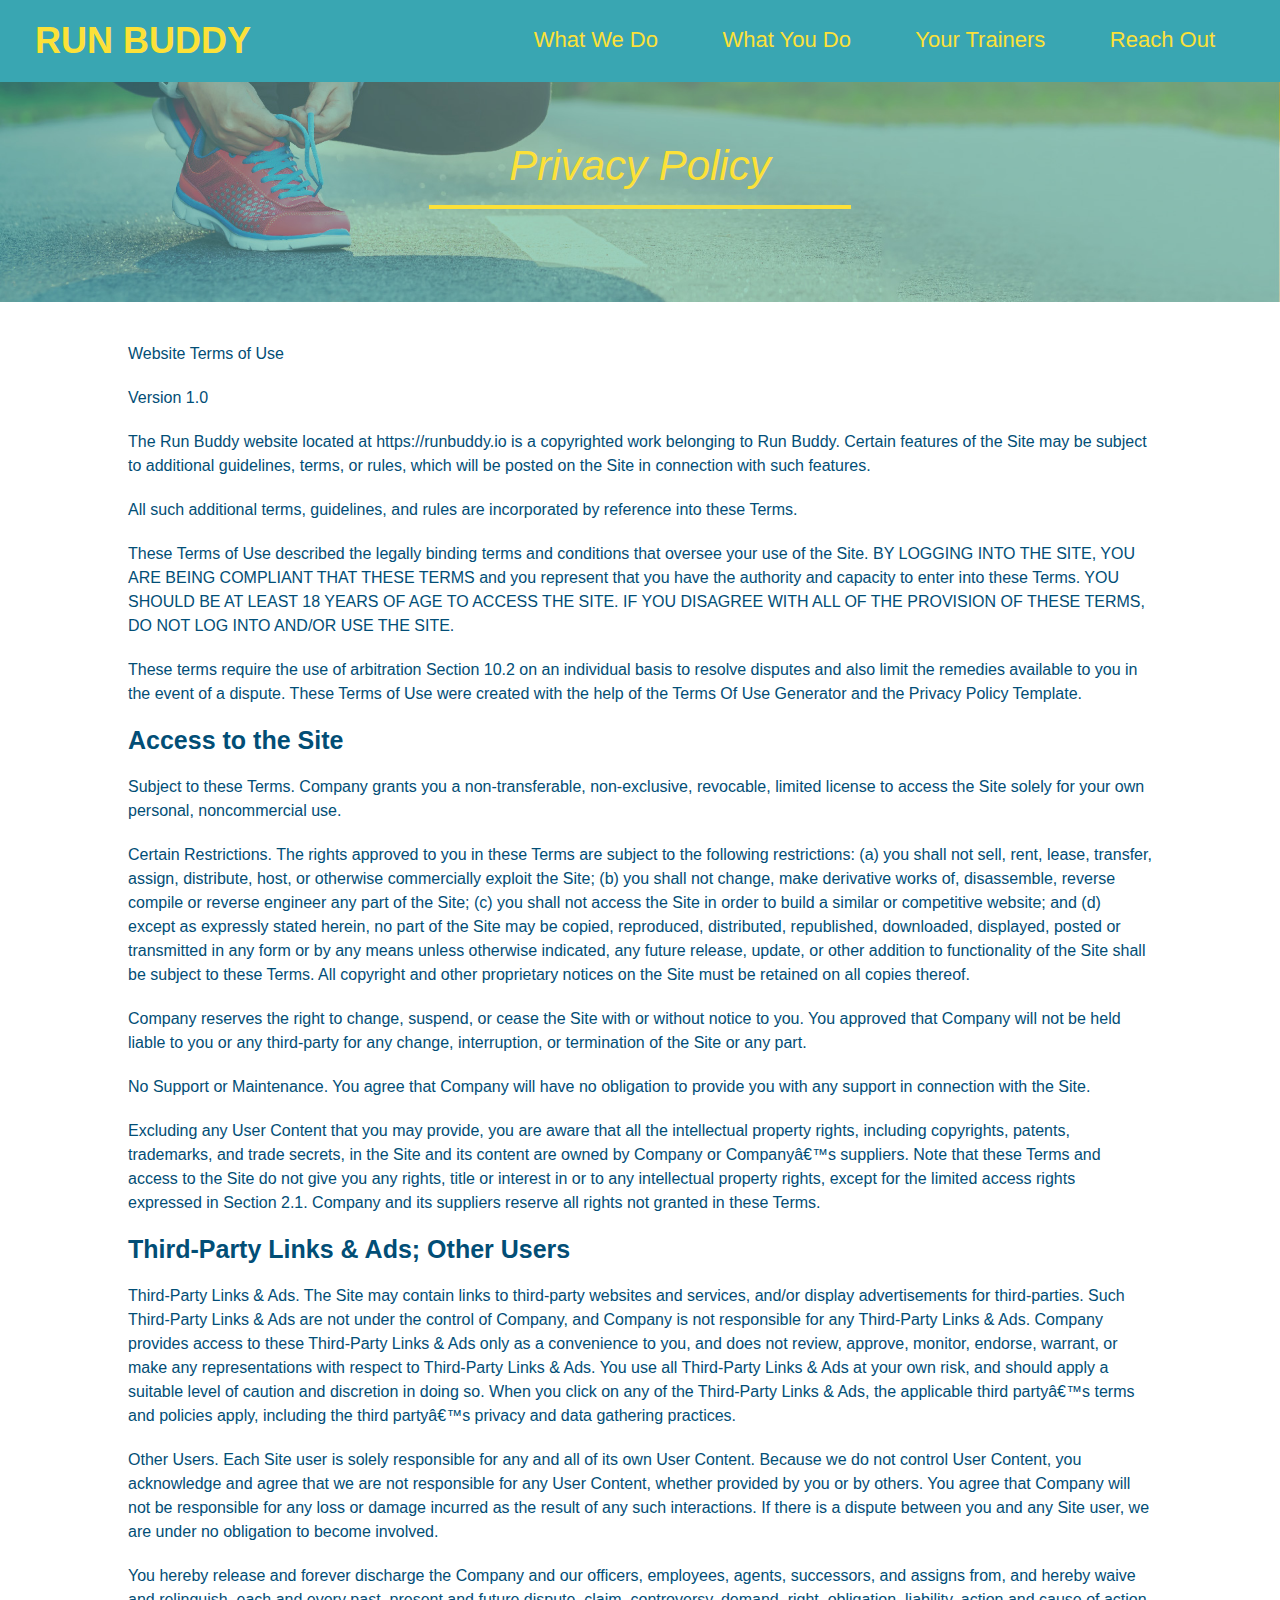
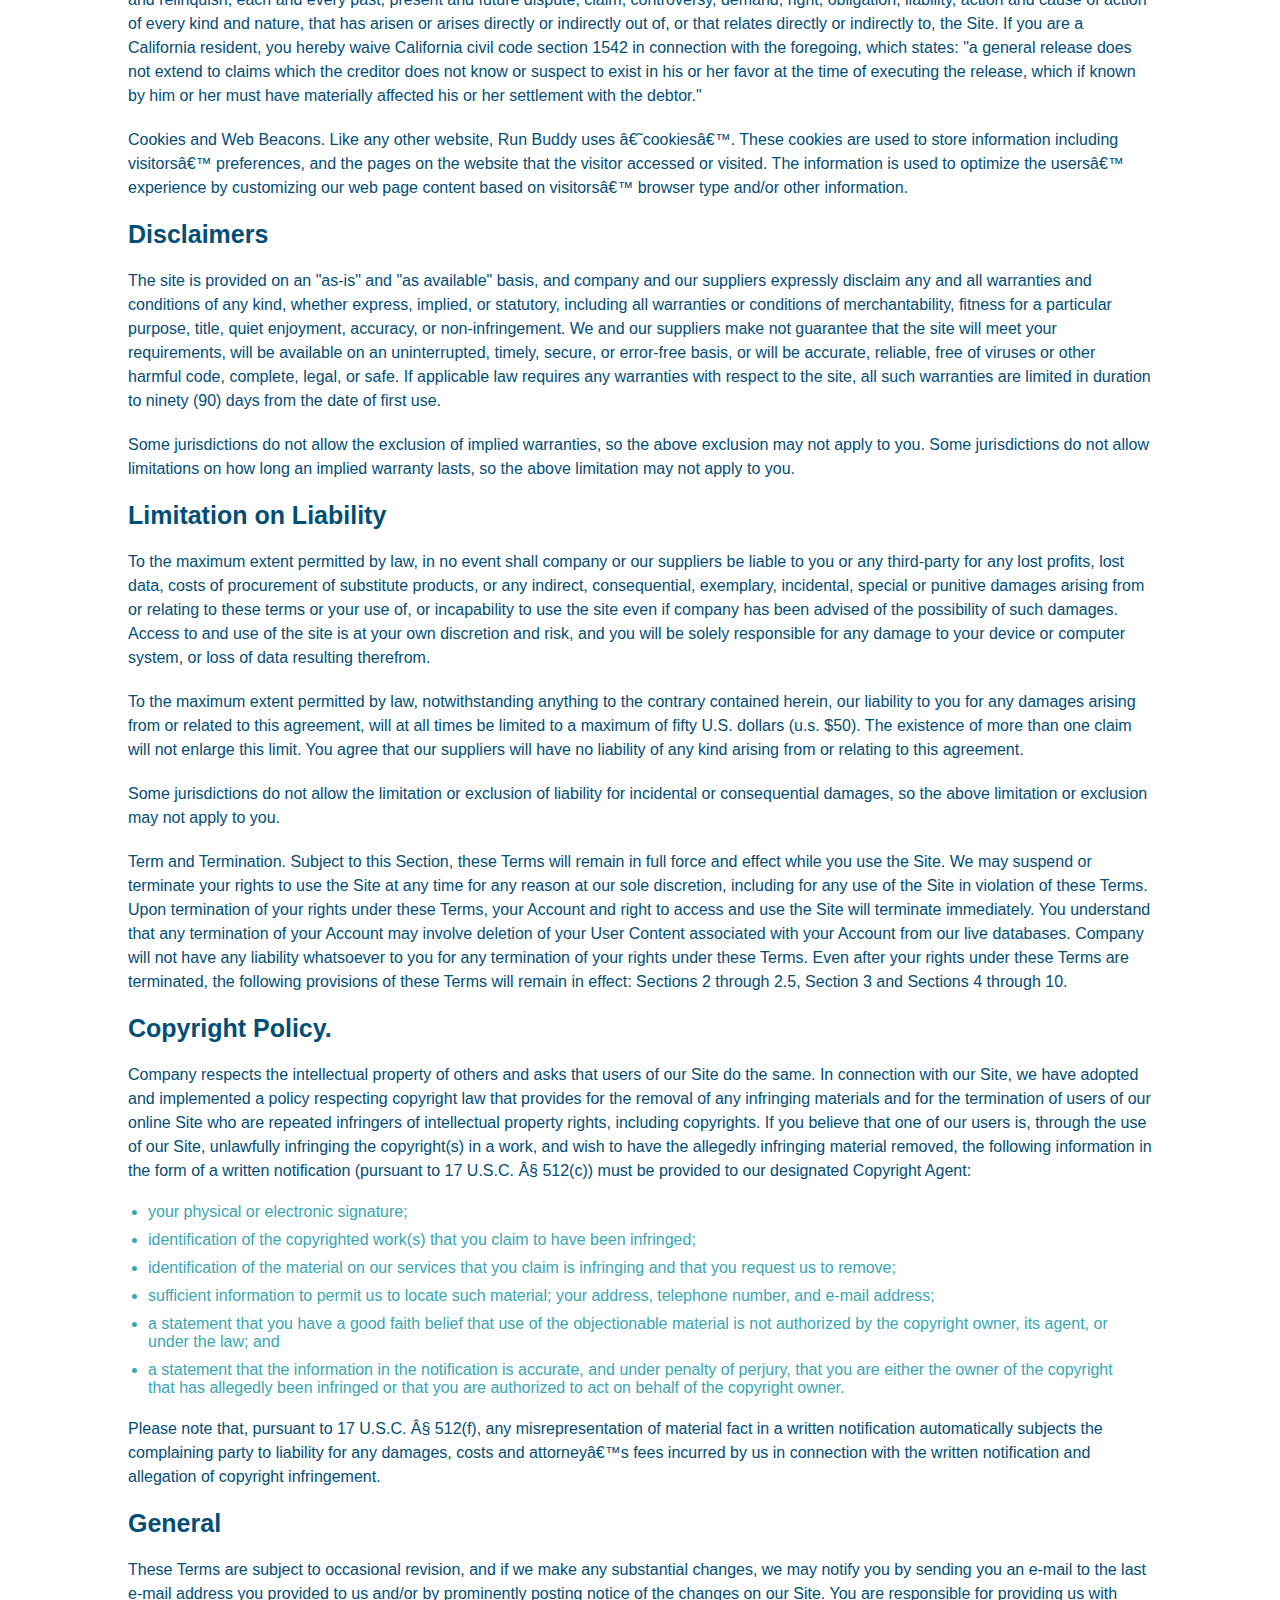
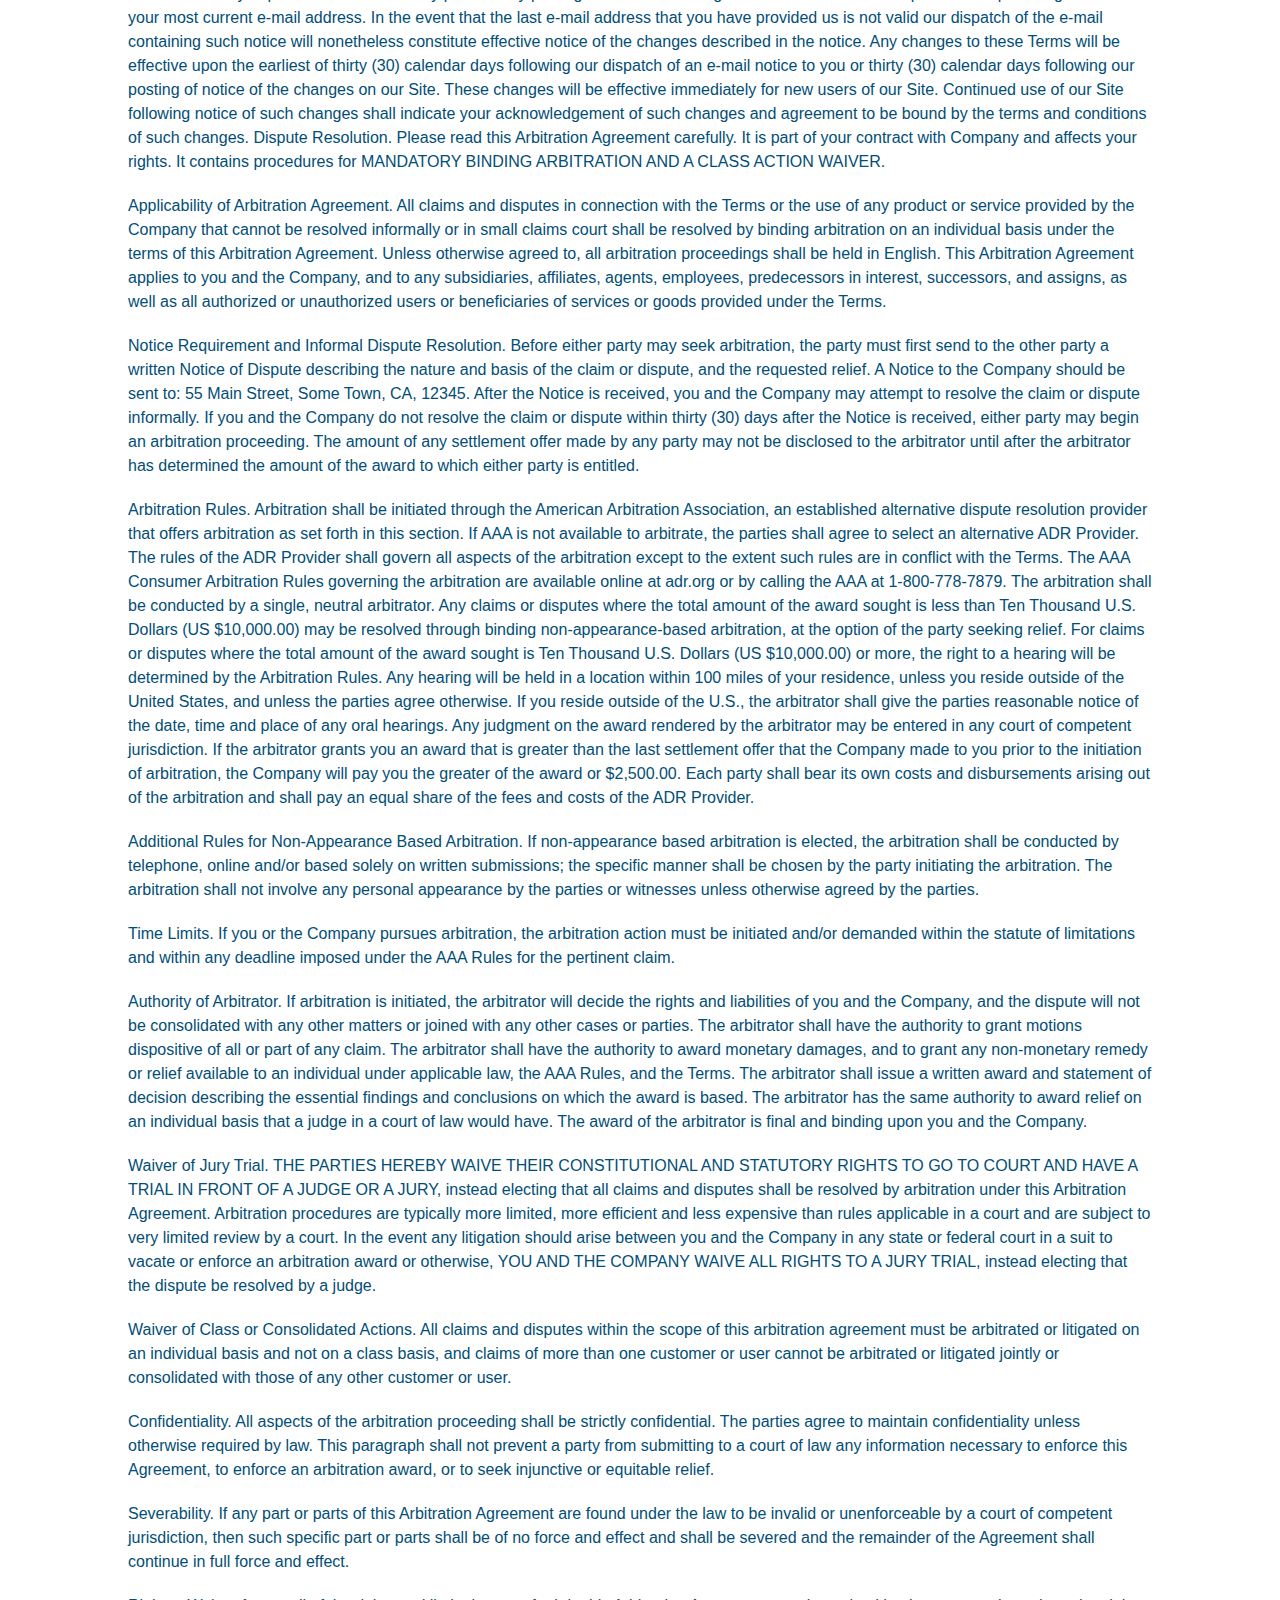
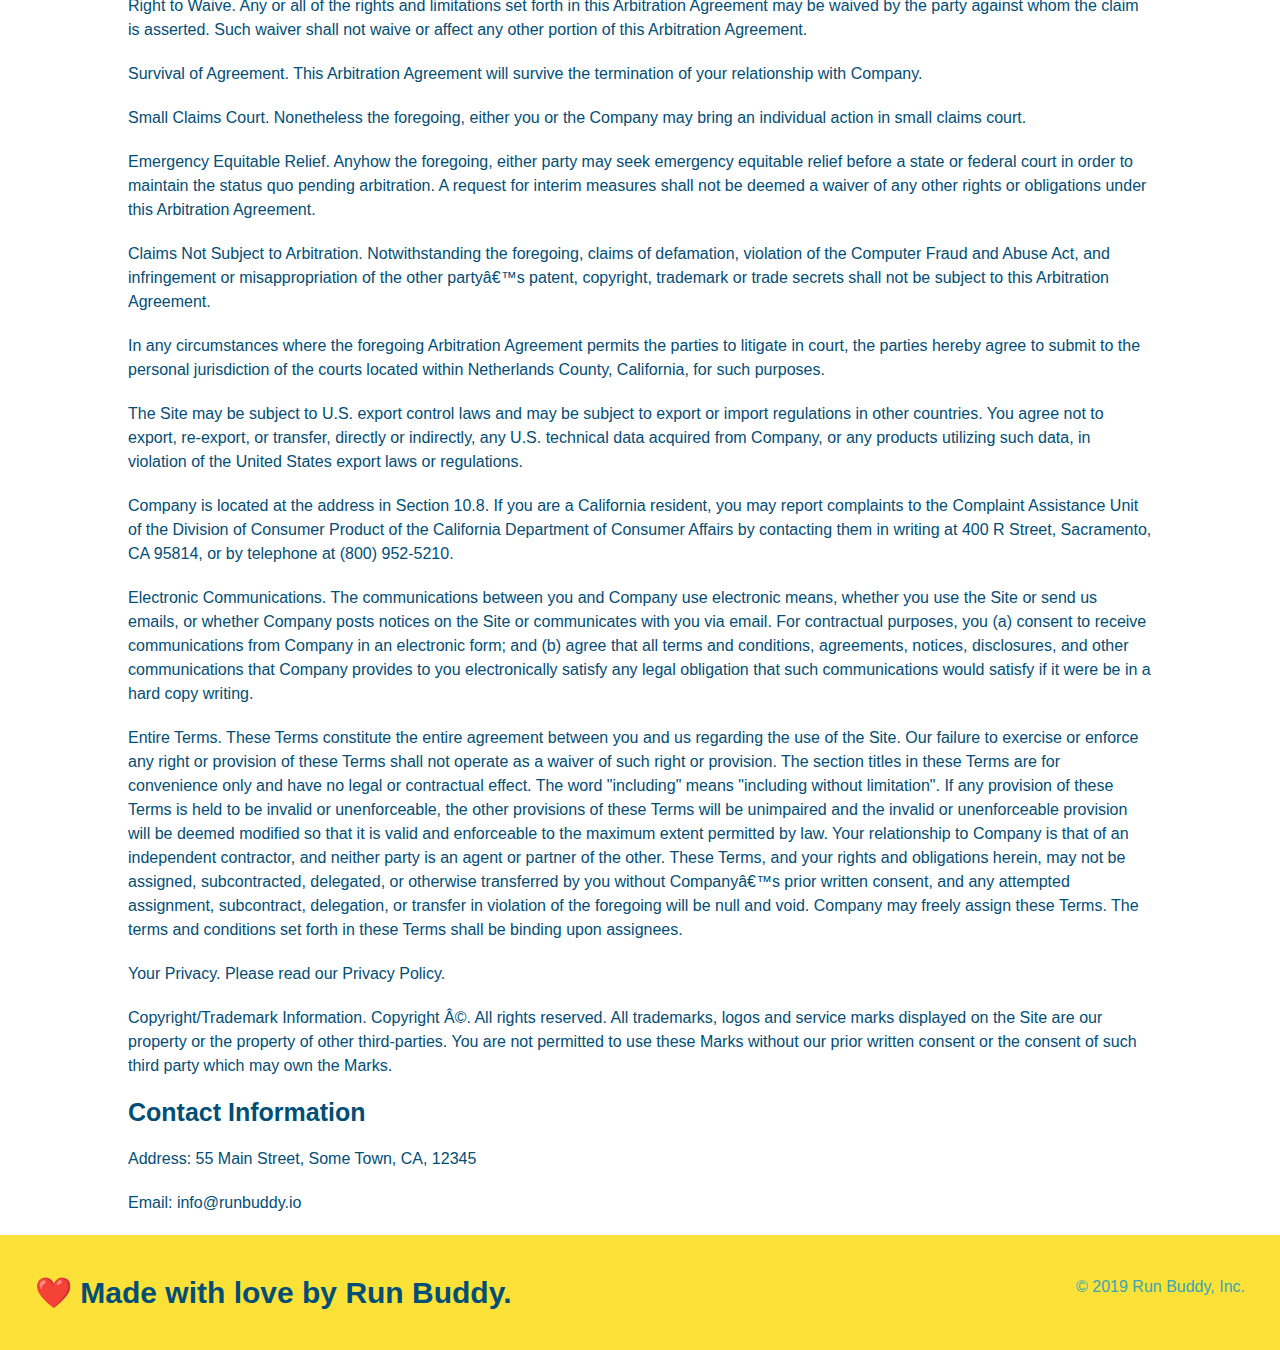
==== privacy-policy.html @ 7d59c69f "finished landing page and privacy policy page" ====
<!DOCTYPE html>
<html lang="en">
  <head>
      <meta charset="UTF-8" />
      <title>Privacy Policy - Run Buddy</title>
      <link rel="stylesheet" href="./assets/css/style.css" />
      <link rel="stylesheet" href="./assets/css/secondary-styles.css" />
  </head>
  <body>
    <header> 
        <h1>
            <a href="/">RUN BUDDY</a>
        </h1>
        <nav>
            <ul>
                <li>
                    <a href="./index.html#What-We-Do">What We Do</a>
                </li>
                <li>
                    <a href="./index.html#What-You-Do">What You Do</a>
                </li>
                <li>
                    <a href="./index.html#Your-Trainers">Your Trainers</a>
                </li>
                <li>
                    <a href="./index.html#Reach-Out">Reach Out</a>
                </li>
            </ul>
        </nav>
      </header>

      <section class="hero hero-secondary">
          <h2 class="page-title">
              Privacy Policy
          </h2>
      </section>

      <article class="secondary-content"> 
      <p>
        Website Terms of Use
      </p>

      <p>
        Version 1.0
      </p>

      <p>
        The Run Buddy website located at https://runbuddy.io is a copyrighted work belonging to Run Buddy. Certain
        features of the Site may be subject to additional guidelines, terms, or rules, which will be posted on the Site
        in connection with such features.
      </p>

      <p>
        All such additional terms, guidelines, and rules are incorporated by reference into these Terms.
      </p>

      <p>
        These Terms of Use described the legally binding terms and conditions that oversee your use of the Site. BY
        LOGGING INTO THE SITE, YOU ARE BEING COMPLIANT THAT THESE TERMS and you represent that you have the authority
        and capacity to enter into these Terms. YOU SHOULD BE AT LEAST 18 YEARS OF AGE TO ACCESS THE SITE. IF YOU
        DISAGREE WITH ALL OF THE PROVISION OF THESE TERMS, DO NOT LOG INTO AND/OR USE THE SITE.
      </p>

      <p>
        These terms require the use of arbitration Section 10.2 on an individual basis to resolve disputes and also
        limit the remedies available to you in the event of a dispute. These Terms of Use were created with the help of
        the Terms Of Use Generator and the Privacy Policy Template.
      </p>

      <h3>
        Access to the Site
      </h3>

      <p>
        Subject to these Terms. Company grants you a non-transferable, non-exclusive, revocable, limited license to
        access the Site solely for your own personal, noncommercial use.
      </p>

      <p>
        Certain Restrictions. The rights approved to you in these Terms are subject to the following restrictions: (a)
        you shall not sell, rent, lease, transfer, assign, distribute, host, or otherwise commercially exploit the Site;
        (b) you shall not change, make derivative works of, disassemble, reverse compile or reverse engineer any part of
        the Site; (c) you shall not access the Site in order to build a similar or competitive website; and (d) except
        as expressly stated herein, no part of the Site may be copied, reproduced, distributed, republished, downloaded,
        displayed, posted or transmitted in any form or by any means unless otherwise indicated, any future release,
        update, or other addition to functionality of the Site shall be subject to these Terms. All copyright and other
        proprietary notices on the Site must be retained on all copies thereof.
      </p>

      <p>
        Company reserves the right to change, suspend, or cease the Site with or without notice to you. You approved
        that Company will not be held liable to you or any third-party for any change, interruption, or termination of
        the Site or any part.
      </p>

      <p>
        No Support or Maintenance. You agree that Company will have no obligation to provide you with any support in
        connection with the Site.
      </p>

      <p>
        Excluding any User Content that you may provide, you are aware that all the intellectual property rights,
        including copyrights, patents, trademarks, and trade secrets, in the Site and its content are owned by Company
        or Companyâ€™s suppliers. Note that these Terms and access to the Site do not give you any rights, title or
        interest in or to any intellectual property rights, except for the limited access rights expressed in Section
        2.1. Company and its suppliers reserve all rights not granted in these Terms.
      </p>

      <h3>
        Third-Party Links & Ads; Other Users
      </h3>

      <p>
        Third-Party Links & Ads. The Site may contain links to third-party websites and services, and/or display
        advertisements for third-parties. Such Third-Party Links & Ads are not under the control of Company, and Company
        is not responsible for any Third-Party Links & Ads. Company provides access to these Third-Party Links & Ads
        only as a convenience to you, and does not review, approve, monitor, endorse, warrant, or make any
        representations with respect to Third-Party Links & Ads. You use all Third-Party Links & Ads at your own risk,
        and should apply a suitable level of caution and discretion in doing so. When you click on any of the
        Third-Party Links & Ads, the applicable third partyâ€™s terms and policies apply, including the third partyâ€™s
        privacy and data gathering practices.
      </p>

      <p>
        Other Users. Each Site user is solely responsible for any and all of its own User Content. Because we do not
        control User Content, you acknowledge and agree that we are not responsible for any User Content, whether
        provided by you or by others. You agree that Company will not be responsible for any loss or damage incurred as
        the result of any such interactions. If there is a dispute between you and any Site user, we are under no
        obligation to become involved.
      </p>

      <p>
        You hereby release and forever discharge the Company and our officers, employees, agents, successors, and
        assigns from, and hereby waive and relinquish, each and every past, present and future dispute, claim,
        controversy, demand, right, obligation, liability, action and cause of action of every kind and nature, that has
        arisen or arises directly or indirectly out of, or that relates directly or indirectly to, the Site. If you are
        a California resident, you hereby waive California civil code section 1542 in connection with the foregoing,
        which states: "a general release does not extend to claims which the creditor does not know or suspect to exist
        in his or her favor at the time of executing the release, which if known by him or her must have materially
        affected his or her settlement with the debtor."
      </p>

      <p>
        Cookies and Web Beacons. Like any other website, Run Buddy uses â€˜cookiesâ€™. These cookies are used to store
        information including visitorsâ€™ preferences, and the pages on the website that the visitor accessed or visited.
        The information is used to optimize the usersâ€™ experience by customizing our web page content based on visitorsâ€™
        browser type and/or other information.
      </p>

      <h3>
        Disclaimers
      </h3>

      <p>
        The site is provided on an "as-is" and "as available" basis, and company and our suppliers expressly disclaim
        any and all warranties and conditions of any kind, whether express, implied, or statutory, including all
        warranties or conditions of merchantability, fitness for a particular purpose, title, quiet enjoyment, accuracy,
        or non-infringement. We and our suppliers make not guarantee that the site will meet your requirements, will be
        available on an uninterrupted, timely, secure, or error-free basis, or will be accurate, reliable, free of
        viruses or other harmful code, complete, legal, or safe. If applicable law requires any warranties with respect
        to the site, all such warranties are limited in duration to ninety (90) days from the date of first use.
      </p>

      <p>
        Some jurisdictions do not allow the exclusion of implied warranties, so the above exclusion may not apply to
        you. Some jurisdictions do not allow limitations on how long an implied warranty lasts, so the above limitation
        may not apply to you.
      </p>

      <h3>
        Limitation on Liability
      </h3>

      <p>
        To the maximum extent permitted by law, in no event shall company or our suppliers be liable to you or any
        third-party for any lost profits, lost data, costs of procurement of substitute products, or any indirect,
        consequential, exemplary, incidental, special or punitive damages arising from or relating to these terms or
        your use of, or incapability to use the site even if company has been advised of the possibility of such
        damages. Access to and use of the site is at your own discretion and risk, and you will be solely responsible
        for any damage to your device or computer system, or loss of data resulting therefrom.
      </p>

      <p>
        To the maximum extent permitted by law, notwithstanding anything to the contrary contained herein, our liability
        to you for any damages arising from or related to this agreement, will at all times be limited to a maximum of
        fifty U.S. dollars (u.s. $50). The existence of more than one claim will not enlarge this limit. You agree that
        our suppliers will have no liability of any kind arising from or relating to this agreement.
      </p>

      <p>
        Some jurisdictions do not allow the limitation or exclusion of liability for incidental or consequential
        damages, so the above limitation or exclusion may not apply to you.
      </p>

      <p>
        Term and Termination. Subject to this Section, these Terms will remain in full force and effect while you use
        the Site. We may suspend or terminate your rights to use the Site at any time for any reason at our sole
        discretion, including for any use of the Site in violation of these Terms. Upon termination of your rights under
        these Terms, your Account and right to access and use the Site will terminate immediately. You understand that
        any termination of your Account may involve deletion of your User Content associated with your Account from our
        live databases. Company will not have any liability whatsoever to you for any termination of your rights under
        these Terms. Even after your rights under these Terms are terminated, the following provisions of these Terms
        will remain in effect: Sections 2 through 2.5, Section 3 and Sections 4 through 10.
      </p>

      <h3>
        Copyright Policy.
      </h3>

      <p>
        Company respects the intellectual property of others and asks that users of our Site do the same. In connection
        with our Site, we have adopted and implemented a policy respecting copyright law that provides for the removal
        of any infringing materials and for the termination of users of our online Site who are repeated infringers of
        intellectual property rights, including copyrights. If you believe that one of our users is, through the use of
        our Site, unlawfully infringing the copyright(s) in a work, and wish to have the allegedly infringing material
        removed, the following information in the form of a written notification (pursuant to 17 U.S.C. Â§ 512(c)) must
        be provided to our designated Copyright Agent:
      </p>

      <ul>
        <li>
          your physical or electronic signature;
        </li>
        <li>
          identification of the copyrighted work(s) that you claim to have been infringed;
        </li>
        <li>
          identification of the material on our services that you claim is infringing and that you request us to remove;
        </li>
        <li>
          sufficient information to permit us to locate such material; your address, telephone number, and e-mail
          address;
        </li>
        <li>
          a statement that you have a good faith belief that use of the objectionable material is not authorized by the
          copyright owner, its agent, or under the law; and
        </li>
        <li>
          a statement that the information in the notification is accurate, and under penalty of perjury, that you are
          either the owner of the copyright that has allegedly been infringed or that you are authorized to act on
          behalf of the copyright owner.
        </li>
      </ul>

      <p>
        Please note that, pursuant to 17 U.S.C. Â§ 512(f), any misrepresentation of material fact in a written
        notification automatically subjects the complaining party to liability for any damages, costs and attorneyâ€™s
        fees incurred by us in connection with the written notification and allegation of copyright infringement.
      </p>

      <h3>
        General
      </h3>

      <p>
        These Terms are subject to occasional revision, and if we make any substantial changes, we may notify you by
        sending you an e-mail to the last e-mail address you provided to us and/or by prominently posting notice of the
        changes on our Site. You are responsible for providing us with your most current e-mail address. In the event
        that the last e-mail address that you have provided us is not valid our dispatch of the e-mail containing such
        notice will nonetheless constitute effective notice of the changes described in the notice. Any changes to these
        Terms will be effective upon the earliest of thirty (30) calendar days following our dispatch of an e-mail
        notice to you or thirty (30) calendar days following our posting of notice of the changes on our Site. These
        changes will be effective immediately for new users of our Site. Continued use of our Site following notice of
        such changes shall indicate your acknowledgement of such changes and agreement to be bound by the terms and
        conditions of such changes. Dispute Resolution. Please read this Arbitration Agreement carefully. It is part of
        your contract with Company and affects your rights. It contains procedures for MANDATORY BINDING ARBITRATION AND
        A CLASS ACTION WAIVER.
      </p>

      <p>
        Applicability of Arbitration Agreement. All claims and disputes in connection with the Terms or the use of any
        product or service provided by the Company that cannot be resolved informally or in small claims court shall be
        resolved by binding arbitration on an individual basis under the terms of this Arbitration Agreement. Unless
        otherwise agreed to, all arbitration proceedings shall be held in English. This Arbitration Agreement applies to
        you and the Company, and to any subsidiaries, affiliates, agents, employees, predecessors in interest,
        successors, and assigns, as well as all authorized or unauthorized users or beneficiaries of services or goods
        provided under the Terms.
      </p>

      <p>
        Notice Requirement and Informal Dispute Resolution. Before either party may seek arbitration, the party must
        first send to the other party a written Notice of Dispute describing the nature and basis of the claim or
        dispute, and the requested relief. A Notice to the Company should be sent to: 55 Main Street, Some Town, CA,
        12345. After the Notice is received, you and the Company may attempt to resolve the claim or dispute informally.
        If you and the Company do not resolve the claim or dispute within thirty (30) days after the Notice is received,
        either party may begin an arbitration proceeding. The amount of any settlement offer made by any party may not
        be disclosed to the arbitrator until after the arbitrator has determined the amount of the award to which either
        party is entitled.
      </p>

      <p>
        Arbitration Rules. Arbitration shall be initiated through the American Arbitration Association, an established
        alternative dispute resolution provider that offers arbitration as set forth in this section. If AAA is not
        available to arbitrate, the parties shall agree to select an alternative ADR Provider. The rules of the ADR
        Provider shall govern all aspects of the arbitration except to the extent such rules are in conflict with the
        Terms. The AAA Consumer Arbitration Rules governing the arbitration are available online at adr.org or by
        calling the AAA at 1-800-778-7879. The arbitration shall be conducted by a single, neutral arbitrator. Any
        claims or disputes where the total amount of the award sought is less than Ten Thousand U.S. Dollars (US
        $10,000.00) may be resolved through binding non-appearance-based arbitration, at the option of the party seeking
        relief. For claims or disputes where the total amount of the award sought is Ten Thousand U.S. Dollars (US
        $10,000.00) or more, the right to a hearing will be determined by the Arbitration Rules. Any hearing will be
        held in a location within 100 miles of your residence, unless you reside outside of the United States, and
        unless the parties agree otherwise. If you reside outside of the U.S., the arbitrator shall give the parties
        reasonable notice of the date, time and place of any oral hearings. Any judgment on the award rendered by the
        arbitrator may be entered in any court of competent jurisdiction. If the arbitrator grants you an award that is
        greater than the last settlement offer that the Company made to you prior to the initiation of arbitration, the
        Company will pay you the greater of the award or $2,500.00. Each party shall bear its own costs and
        disbursements arising out of the arbitration and shall pay an equal share of the fees and costs of the ADR
        Provider.
      </p>

      <p>
        Additional Rules for Non-Appearance Based Arbitration. If non-appearance based arbitration is elected, the
        arbitration shall be conducted by telephone, online and/or based solely on written submissions; the specific
        manner shall be chosen by the party initiating the arbitration. The arbitration shall not involve any personal
        appearance by the parties or witnesses unless otherwise agreed by the parties.
      </p>

      <p>
        Time Limits. If you or the Company pursues arbitration, the arbitration action must be initiated and/or demanded
        within the statute of limitations and within any deadline imposed under the AAA Rules for the pertinent claim.
      </p>

      <p>
        Authority of Arbitrator. If arbitration is initiated, the arbitrator will decide the rights and liabilities of
        you and the Company, and the dispute will not be consolidated with any other matters or joined with any other
        cases or parties. The arbitrator shall have the authority to grant motions dispositive of all or part of any
        claim. The arbitrator shall have the authority to award monetary damages, and to grant any non-monetary remedy
        or relief available to an individual under applicable law, the AAA Rules, and the Terms. The arbitrator shall
        issue a written award and statement of decision describing the essential findings and conclusions on which the
        award is based. The arbitrator has the same authority to award relief on an individual basis that a judge in a
        court of law would have. The award of the arbitrator is final and binding upon you and the Company.
      </p>

      <p>
        Waiver of Jury Trial. THE PARTIES HEREBY WAIVE THEIR CONSTITUTIONAL AND STATUTORY RIGHTS TO GO TO COURT AND HAVE
        A TRIAL IN FRONT OF A JUDGE OR A JURY, instead electing that all claims and disputes shall be resolved by
        arbitration under this Arbitration Agreement. Arbitration procedures are typically more limited, more efficient
        and less expensive than rules applicable in a court and are subject to very limited review by a court. In the
        event any litigation should arise between you and the Company in any state or federal court in a suit to vacate
        or enforce an arbitration award or otherwise, YOU AND THE COMPANY WAIVE ALL RIGHTS TO A JURY TRIAL, instead
        electing that the dispute be resolved by a judge.
      </p>

      <p>
        Waiver of Class or Consolidated Actions. All claims and disputes within the scope of this arbitration agreement
        must be arbitrated or litigated on an individual basis and not on a class basis, and claims of more than one
        customer or user cannot be arbitrated or litigated jointly or consolidated with those of any other customer or
        user.
      </p>

      <p>
        Confidentiality. All aspects of the arbitration proceeding shall be strictly confidential. The parties agree to
        maintain confidentiality unless otherwise required by law. This paragraph shall not prevent a party from
        submitting to a court of law any information necessary to enforce this Agreement, to enforce an arbitration
        award, or to seek injunctive or equitable relief.
      </p>

      <p>
        Severability. If any part or parts of this Arbitration Agreement are found under the law to be invalid or
        unenforceable by a court of competent jurisdiction, then such specific part or parts shall be of no force and
        effect and shall be severed and the remainder of the Agreement shall continue in full force and effect.
      </p>

      <p>
        Right to Waive. Any or all of the rights and limitations set forth in this Arbitration Agreement may be waived
        by the party against whom the claim is asserted. Such waiver shall not waive or affect any other portion of this
        Arbitration Agreement.
      </p>

      <p>
        Survival of Agreement. This Arbitration Agreement will survive the termination of your relationship with
        Company.
      </p>

      <p>
        Small Claims Court. Nonetheless the foregoing, either you or the Company may bring an individual action in small
        claims court.
      </p>

      <p>
        Emergency Equitable Relief. Anyhow the foregoing, either party may seek emergency equitable relief before a
        state or federal court in order to maintain the status quo pending arbitration. A request for interim measures
        shall not be deemed a waiver of any other rights or obligations under this Arbitration Agreement.
      </p>

      <p>
        Claims Not Subject to Arbitration. Notwithstanding the foregoing, claims of defamation, violation of the
        Computer Fraud and Abuse Act, and infringement or misappropriation of the other partyâ€™s patent, copyright,
        trademark or trade secrets shall not be subject to this Arbitration Agreement.
      </p>

      <p>
        In any circumstances where the foregoing Arbitration Agreement permits the parties to litigate in court, the
        parties hereby agree to submit to the personal jurisdiction of the courts located within Netherlands County,
        California, for such purposes.
      </p>

      <p>
        The Site may be subject to U.S. export control laws and may be subject to export or import regulations in other
        countries. You agree not to export, re-export, or transfer, directly or indirectly, any U.S. technical data
        acquired from Company, or any products utilizing such data, in violation of the United States export laws or
        regulations.
      </p>

      <p>
        Company is located at the address in Section 10.8. If you are a California resident, you may report complaints
        to the Complaint Assistance Unit of the Division of Consumer Product of the California Department of Consumer
        Affairs by contacting them in writing at 400 R Street, Sacramento, CA 95814, or by telephone at (800) 952-5210.
      </p>

      <p>
        Electronic Communications. The communications between you and Company use electronic means, whether you use the
        Site or send us emails, or whether Company posts notices on the Site or communicates with you via email. For
        contractual purposes, you (a) consent to receive communications from Company in an electronic form; and (b)
        agree that all terms and conditions, agreements, notices, disclosures, and other communications that Company
        provides to you electronically satisfy any legal obligation that such communications would satisfy if it were be
        in a hard copy writing.
      </p>

      <p>
        Entire Terms. These Terms constitute the entire agreement between you and us regarding the use of the Site. Our
        failure to exercise or enforce any right or provision of these Terms shall not operate as a waiver of such right
        or provision. The section titles in these Terms are for convenience only and have no legal or contractual
        effect. The word "including" means "including without limitation". If any provision of these Terms is held to be
        invalid or unenforceable, the other provisions of these Terms will be unimpaired and the invalid or
        unenforceable provision will be deemed modified so that it is valid and enforceable to the maximum extent
        permitted by law. Your relationship to Company is that of an independent contractor, and neither party is an
        agent or partner of the other. These Terms, and your rights and obligations herein, may not be assigned,
        subcontracted, delegated, or otherwise transferred by you without Companyâ€™s prior written consent, and any
        attempted assignment, subcontract, delegation, or transfer in violation of the foregoing will be null and void.
        Company may freely assign these Terms. The terms and conditions set forth in these Terms shall be binding upon
        assignees.
      </p>

      <p>
        Your Privacy. Please read our Privacy Policy.
      </p>

      <p>
        Copyright/Trademark Information. Copyright Â©. All rights reserved. All trademarks, logos and service marks
        displayed on the Site are our property or the property of other third-parties. You are not permitted to use
        these Marks without our prior written consent or the consent of such third party which may own the Marks.
      </p>

      <h3>
        Contact Information
      </h3>

      <p>
        Address: 55 Main Street, Some Town, CA, 12345
      </p>

      <p>
        Email: info@runbuddy.io
      </p>
      </article>

      <footer>
        <h2>❤️ Made with love by Run Buddy.</h2>
        <div>
            &copy; 2019 Run Buddy, Inc.
        </div>
    </footer>
  </body>
</html>
---- assets/css/style.css ----
* {
    margin: 0;
    padding: 0;
    box-sizing: border-box;
}

body {
    color: #39a6b2;
    font-family: Helvetica, Arial, sans-serif;
}

header {
    padding: 20px 35px;
    background-color: #39a6b2;
}

header h1 {
    font-weight: bold;
    font-size: 36px;
    color: #fce138;
    margin: 0;
    display: inline;
}

header a {
    text-decoration: none;
    color: #fce138;
}

header nav {
    float: right;
    margin: 7px 0;
}

header nav ul li {
    display: inline;
}

header nav ul li a {
    margin: 0 30px;
    font-weight: lighter;
    font-size: 22px;
}

footer {
    background: #fce138;
    width: 100%;
    padding: 40px 35px;
}

footer h2 {
    display: inline;
    color: #024e76;
    font-size: 30px;
    margin: 0;
}

footer div {
    float: right;
    line-height: 1.5;
    text-align: right;
}

footer a {
    color: #024e76;
}

section {
    padding: 60px;
}

/* Hero Style Start */

.hero { 
    background-image: url("../images/hero-bg.jpg"); 
    height: 600px;
    background-size: cover;
    background-position: center;
    position: relative;
}
/* Hero Style End */

.hero-form {
    background-color: #fce138;
    padding: 20px;
    width: 500px;
    color: #024e76;
    border: solid 3px #024e76;
    position: absolute;
    bottom: 120px;
    right: 140px;
}

.hero-form h3 {
    font-size: 24px;
    margin: 0;
}

.hero-form p {
    margin: 5px 0 15px 0;
}

.form-input {
    border: solid 1px #024e76;
    display: block;
    padding: 7px 15px;
    font-size: 16px;
    color: #024e76;
    width: 100%;
    margin-bottom: 15px;
}

.hero-form label {
    margin: 0 5px;
}

.hero-form button {
    background-color: #024e76;
    color: #fce138;
    font-size: 16px;
    padding: 10px 20px;
    border: none;
}

.section-title {
    font-size: 55px;
    color: #024e76;
    margin-bottom: 35px;
    padding: 0 100px 20px 100px;
    border-bottom: 3px solid;
    display: inline-block;
}

.intro {
    text-align: center;
}

.primary-border {
    border-color: #fce138;
}

.intro p {
    line-height: 1.7;
    color: #39a6b2;
    width: 80%;
    font-size: 20px;
    margin: 0 auto;
}

.steps {
    text-align: center;
    background-color: #fce138;
}

.secondary-border {
    border-color: #39a6b2;
}

.steps div {
    margin-bottom: 80px;
}

.steps img {
    width: 15%;
    margin: 10px 0;
}

.steps h3 {
    color: #024e76;
    font-size: 46px;
    margin-top: 10px;
}

.steps p {
    color: #39a6b2;
    font-size: 23px;
}

.steps span {
    font-size: 38px;
}

.trainers {
    text-align: center;
}

.trainer {
    width: 900px;
    margin: 0 auto 30px auto;
    background: #024e76;
    color: #fce138;
    overflow: auto;
}

.trainer img {
    width: 35%;
    float: left;
}

.trainer-bio {
    padding: 35px;
    float: left;
    width: 65%;
}

.text-left {
    text-align: left;
}

.text-right {
    text-align: right;
}

.trainer-bio h3 {
    font-size: 32px;
    margin-bottom: 8px;
}

.trainer-bio h4 {
    font-weight: lighter;
    font-size: 26px;
    margin-bottom: 25px;
}

.trainer-bio p {
    font-size: 17px;
    line-height: 1.3;
}

.contact {
    text-align: center;
    background-color: #024e76;
}

.contact h2 {
    color: #fce138;
}

.contact-info iframe {
    width: 400px;
    height: 400px;
}

.contact-info div {
    width: 410px;
    display: inline-block;
    vertical-align: top;
    text-align: left;
    margin: 30px 0 0 60px;
    color: white;
}

.contact-info h3 {
    color: #fce138;
    font-size: 32px;
}

.contact-info p, .contact-info address {
    margin: 20px 0;
    line-height: 1.5;
    font-size: 20px;
    font-style: normal;
}

.contact-info a {
    color: #fce138;
}
---- assets/css/secondary-styles.css ----
.hero {
    background-position: bottom;
    height: 220px;
    text-align: center;
    margin-bottom: 40px;
}

.page-title {
    color: #fce138;
    font-weight: normal;
    font-size: 42px;
    font-style: italic;
    display: inline-block;
    border-bottom: 4px solid #fce138;
    padding: 0 80px 15px 80px;
}

.secondary-content {
    width: 80%;
    margin: auto;
    color: #024e76;
}

.secondary-content h3 {
    font-size: 25px;
    margin: 20px 0 20px 0;
}

.secondary-content p {
    font-size: 16px;
    line-height: 1.5;
    margin: 20px 0 20px 0;
}

.secondary-content ul {
    margin: 15px 20px 15px 20px;
}

.secondary-content ul li {
    color: #39a6b2;
    margin: 10px 0 10px 0;
}
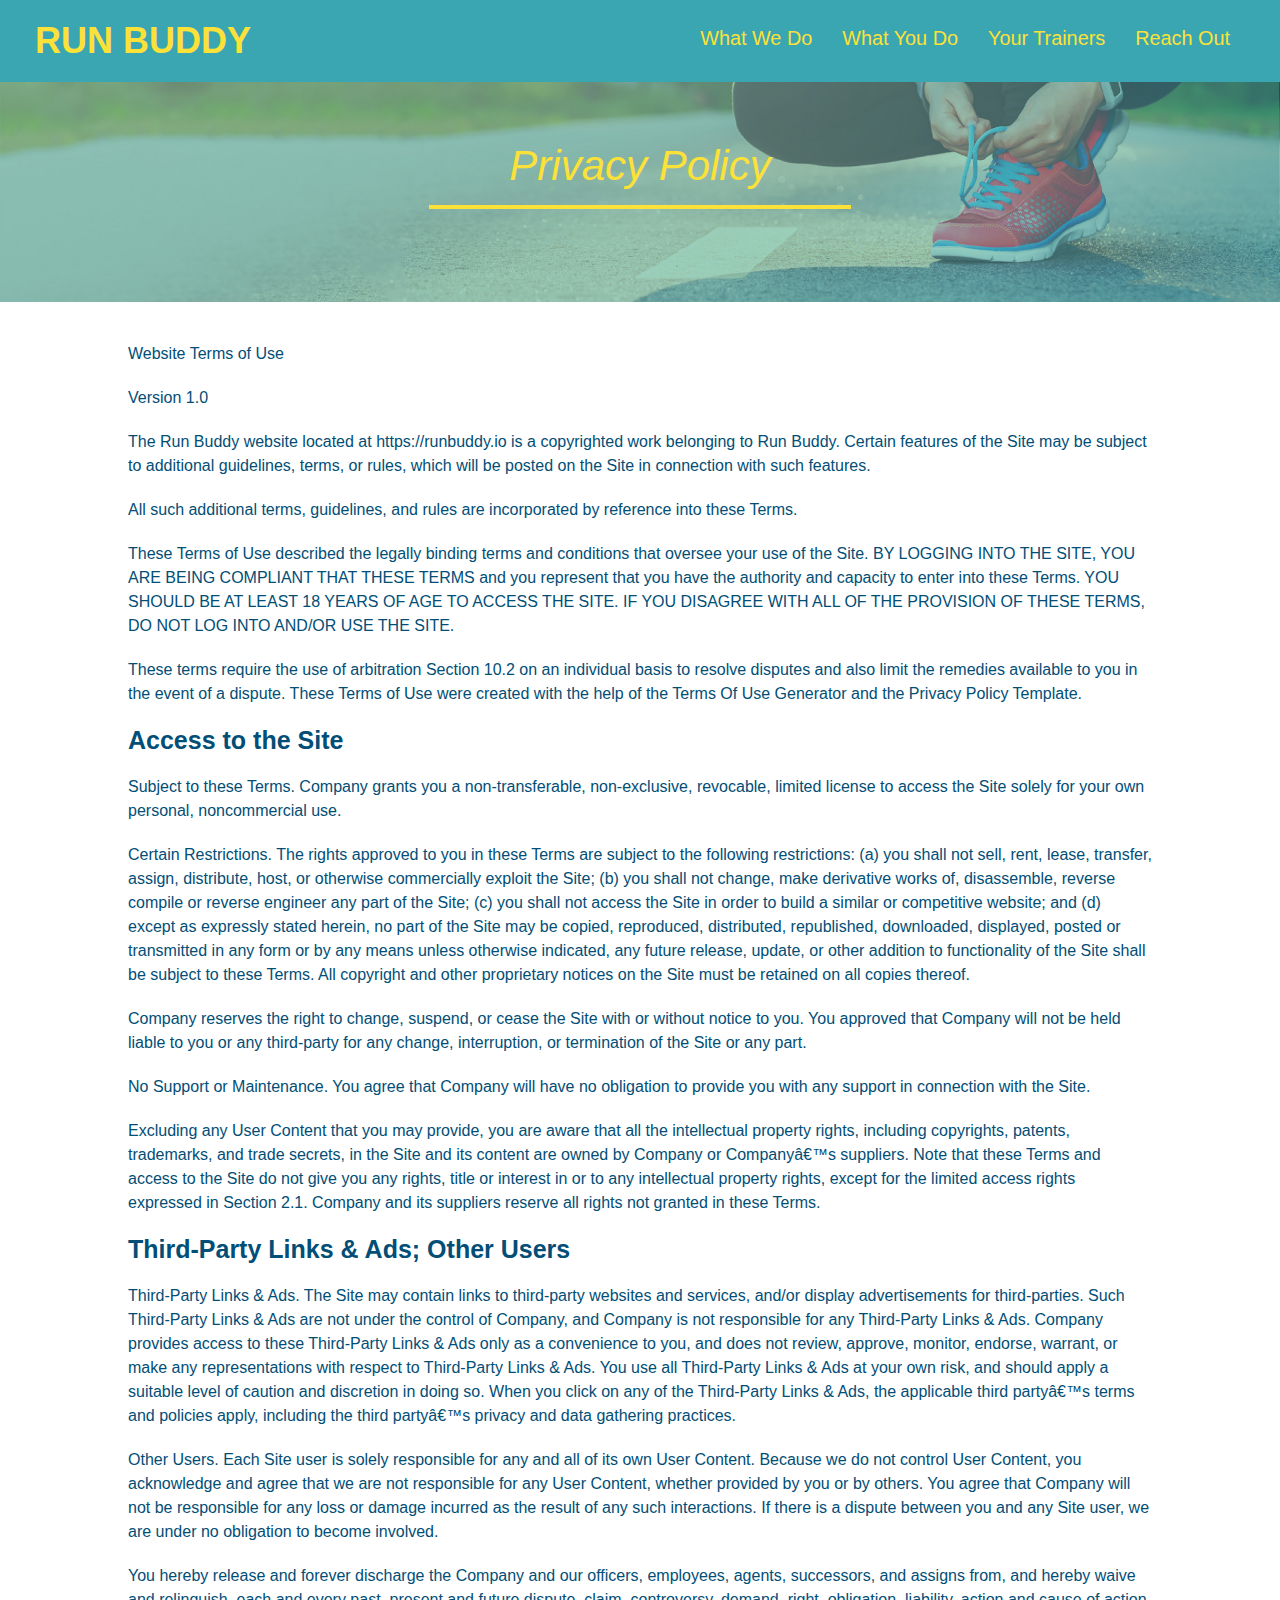
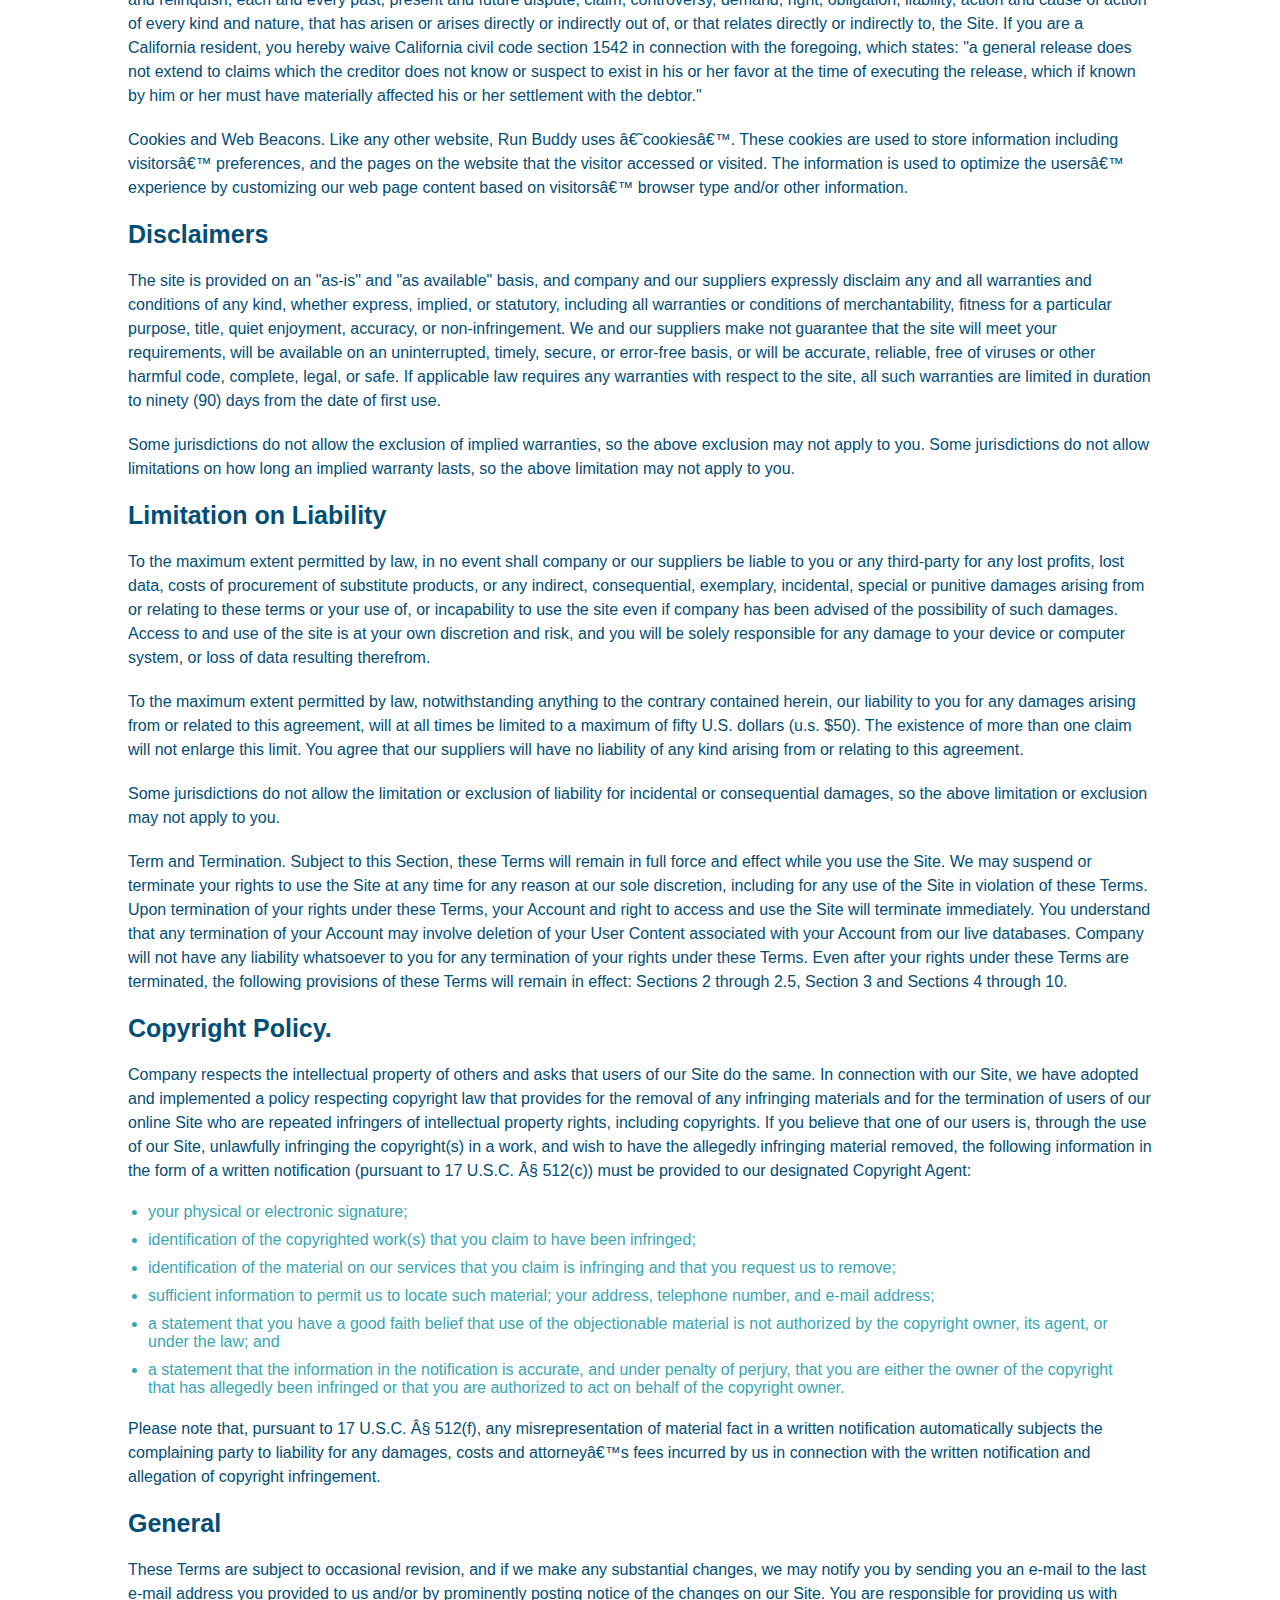
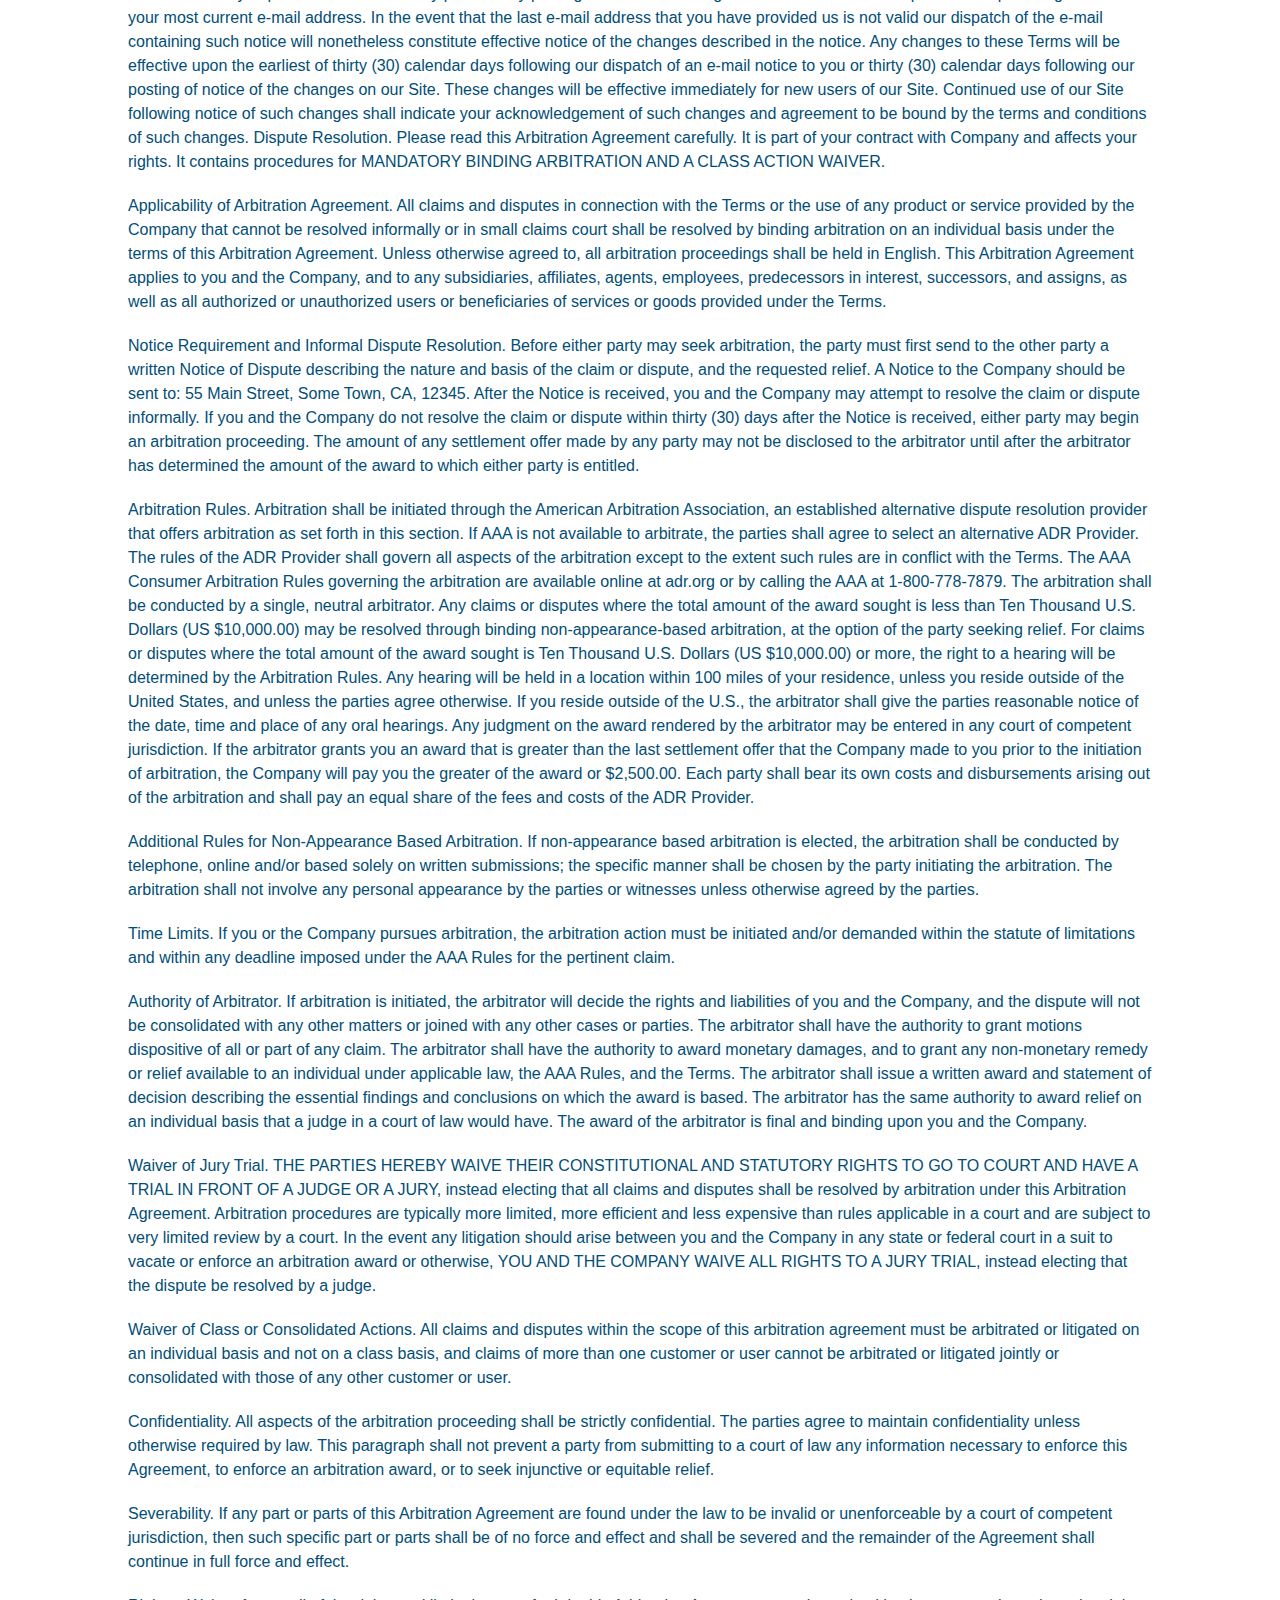
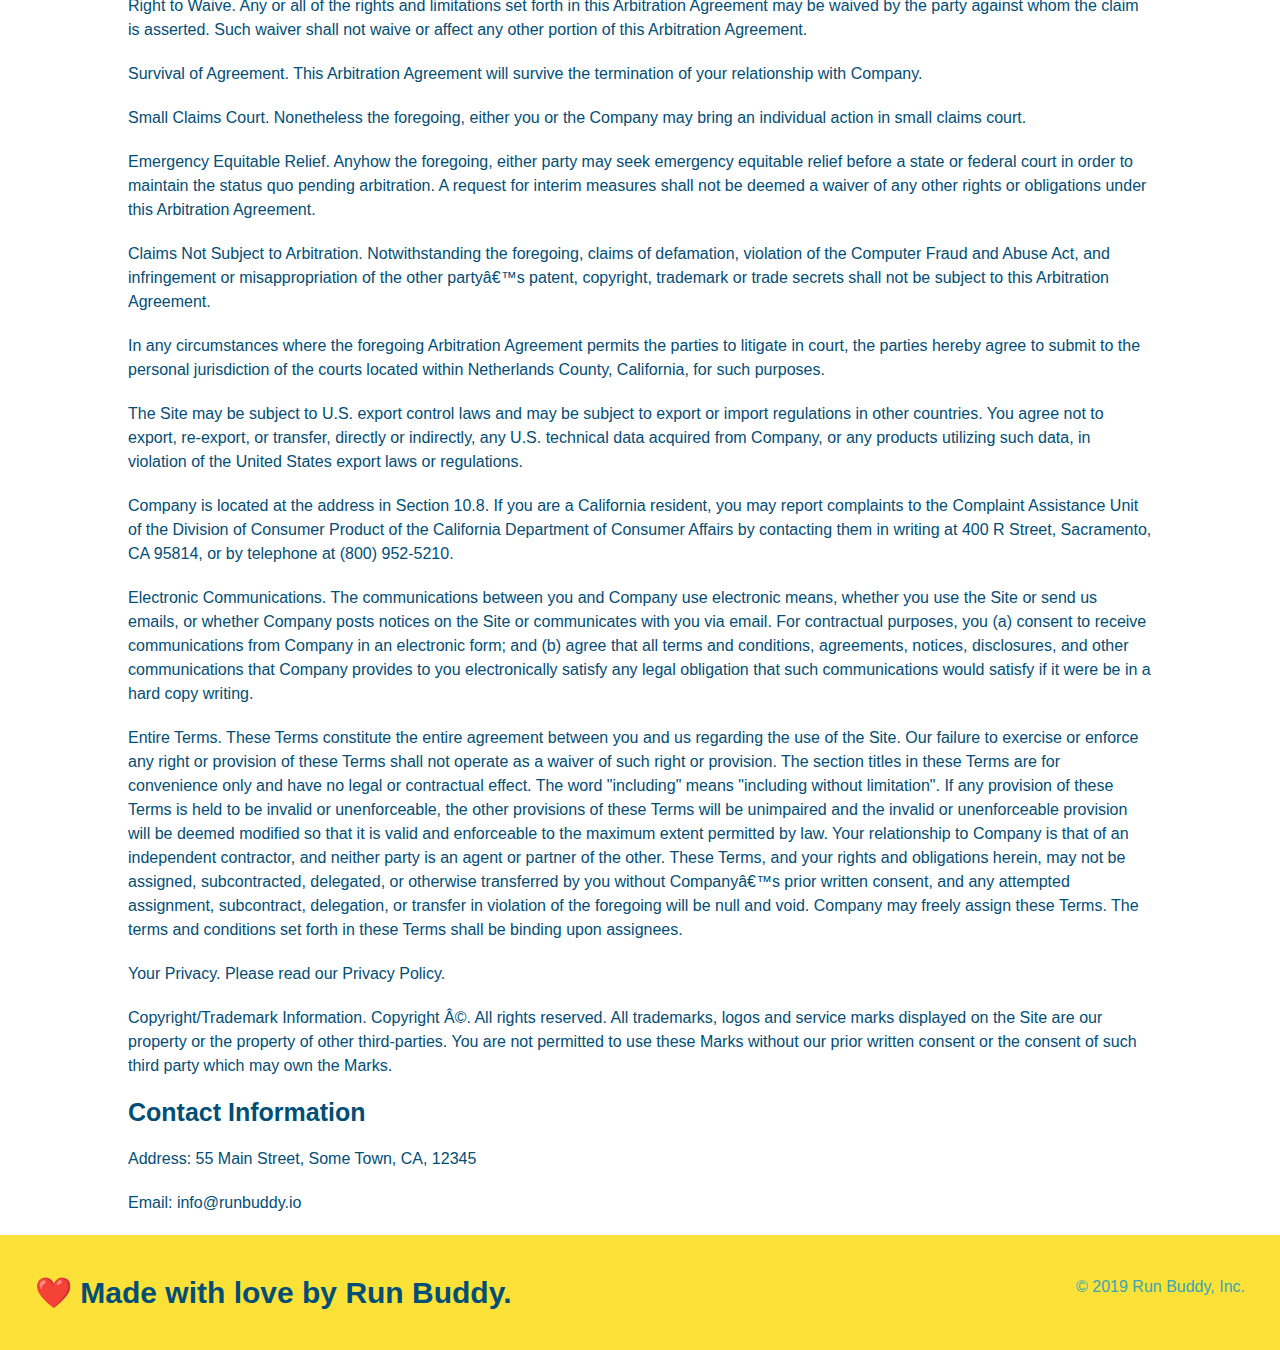
==== commit 8966e692: "add media queries" ====
--- a/privacy-policy.html
+++ b/privacy-policy.html
@@ -5,7 +5,9 @@
       <title>Privacy Policy - Run Buddy</title>
       <link rel="stylesheet" href="./assets/css/style.css" />
       <link rel="stylesheet" href="./assets/css/secondary-styles.css" />
+      <meta name="viewport" content="width=device-width, initial-scale=1.0" />
   </head>
+  
   <body>
     <header> 
         <h1>
--- a/assets/css/style.css
+++ b/assets/css/style.css
@@ -12,6 +12,9 @@
 header {
     padding: 20px 35px;
     background-color: #39a6b2;
+    display: flex;
+    justify-content: space-between;
+    flex-wrap: wrap;
 }
 
 header h1 {
@@ -19,7 +22,6 @@
     font-size: 36px;
     color: #fce138;
     margin: 0;
-    display: inline;
 }
 
 header a {
@@ -28,41 +30,21 @@
 }
 
 header nav {
-    float: right;
     margin: 7px 0;
 }
 
-header nav ul li {
-    display: inline;
+header nav ul {
+    display: flex;
+    justify-content: space-between;
+    flex-wrap: wrap;
+    align-items: center;
+    list-style: none;
 }
 
 header nav ul li a {
-    margin: 0 30px;
+    padding: 10px 15px;
     font-weight: lighter;
-    font-size: 22px;
-}
-
-footer {
-    background: #fce138;
-    width: 100%;
-    padding: 40px 35px;
-}
-
-footer h2 {
-    display: inline;
-    color: #024e76;
-    font-size: 30px;
-    margin: 0;
-}
-
-footer div {
-    float: right;
-    line-height: 1.5;
-    text-align: right;
-}
-
-footer a {
-    color: #024e76;
+    font-size: 1.55vw;
 }
 
 section {
@@ -73,22 +55,37 @@
 
 .hero { 
     background-image: url("../images/hero-bg.jpg"); 
-    height: 600px;
     background-size: cover;
     background-position: center;
-    position: relative;
+    display: flex;
+    justify-content: center;
+    flex-wrap: wrap;
+    align-items: flex-start;
 }
 /* Hero Style End */
+
+.hero-cta {
+    width: 35%;
+    text-align:right;
+    margin: 3.5%;
+    color: #fff;
+    font-size: 18px;
+    line-height: 1.2;
+}
+
+.hero-cta h2 {
+    font-style: italic;
+    font-size: 55px;
+    color: #fce138;
+}
 
 .hero-form {
     background-color: #fce138;
     padding: 20px;
-    width: 500px;
     color: #024e76;
     border: solid 3px #024e76;
-    position: absolute;
-    bottom: 120px;
-    right: 140px;
+    width: 40%;
+    margin: 3.5%;
 }
 
 .hero-form h3 {
@@ -123,16 +120,13 @@
 }
 
 .section-title {
-    font-size: 55px;
-    color: #024e76;
-    margin-bottom: 35px;
-    padding: 0 100px 20px 100px;
+    font-size: 48px;
+    color: #024e76;
     border-bottom: 3px solid;
-    display: inline-block;
-}
-
-.intro {
+    padding-bottom: 20px;
     text-align: center;
+    margin: 0 auto 35px auto;
+    width: 50%;
 }
 
 .primary-border {
@@ -145,10 +139,10 @@
     width: 80%;
     font-size: 20px;
     margin: 0 auto;
+    text-align: center;
 }
 
 .steps {
-    text-align: center;
     background-color: #fce138;
 }
 
@@ -156,79 +150,93 @@
     border-color: #39a6b2;
 }
 
-.steps div {
-    margin-bottom: 80px;
-}
-
-.steps img {
-    width: 15%;
-    margin: 10px 0;
-}
-
-.steps h3 {
+.step {
+    margin: 50px auto;
+    padding-bottom: 50px;
+    width: 80%;
+    border-bottom: 1px solid #39a6b2;
+    display: flex;
+    flex-wrap: wrap;
+    align-items: center;
+    justify-content: space-between;
+}
+
+.step h3 {
     color: #024e76;
     font-size: 46px;
-    margin-top: 10px;
-}
-
-.steps p {
+    flex: 1 30%;
+}
+
+.step-img {
+    flex: 1 12%;
+    margin-right: 20px;
+}
+
+.step-img img {
+    max-width: 100%;
+}
+
+.step-info {
+    display: flex;
+    flex-wrap: wrap;
+    align-items: center;
+    flex: 2 70%;
+}
+
+.step-text {
+    flex: 12;
+}
+
+.step-text h4 {
+    font-size: 26px;
+    line-height: 1.5;
+    color: #024e76;
+}
+
+.step-text p {
     color: #39a6b2;
-    font-size: 23px;
-}
-
-.steps span {
-    font-size: 38px;
+    font-size: 18px;
 }
 
 .trainers {
-    text-align: center;
+    width: 100%;
+    margin: 0 auto;
+    display: flex;
+    flex-wrap: wrap;
+    justify-content: space-around;
 }
 
 .trainer {
-    width: 900px;
-    margin: 0 auto 30px auto;
+    margin: 20px;
     background: #024e76;
     color: #fce138;
-    overflow: auto;
+    flex: 1;
 }
 
 .trainer img {
-    width: 35%;
-    float: left;
+    width: 100%;
 }
 
 .trainer-bio {
-    padding: 35px;
-    float: left;
-    width: 65%;
-}
-
-.text-left {
-    text-align: left;
-}
-
-.text-right {
-    text-align: right;
+    padding: 25px;
+    line-height: 1.3;
 }
 
 .trainer-bio h3 {
-    font-size: 32px;
-    margin-bottom: 8px;
+    font-size: 28px;
 }
 
 .trainer-bio h4 {
     font-weight: lighter;
-    font-size: 26px;
-    margin-bottom: 25px;
+    font-size: 22px;
+    margin-bottom: 15px;
 }
 
 .trainer-bio p {
     font-size: 17px;
-    line-height: 1.3;
 }
 
 .contact {
-    text-align: center;
     background-color: #024e76;
 }
 
@@ -237,16 +245,21 @@
 }
 
 .contact-info iframe {
-    width: 400px;
     height: 400px;
 }
 
+.contact-info {
+    display: flex;
+    justify-content: space-between;
+    flex-wrap: wrap;
+}
+
+.contact-info > * {
+    flex: 1;
+    margin: 15px;
+}
+
 .contact-info div {
-    width: 410px;
-    display: inline-block;
-    vertical-align: top;
-    text-align: left;
-    margin: 30px 0 0 60px;
     color: white;
 }
 
@@ -258,7 +271,7 @@
 .contact-info p, .contact-info address {
     margin: 20px 0;
     line-height: 1.5;
-    font-size: 20px;
+    font-size: 16px;
     font-style: normal;
 }
 
@@ -266,5 +279,67 @@
     color: #fce138;
 }
 
-
-
+.contact-form input, .contact-form textarea {
+    border: 1px solid #024e76;
+    display: block;
+    padding: 7px 15px;
+    font-size: 16px;
+    color: #024e76;
+    width: 100%;
+    margin-bottom: 15px;
+    margin-top: 5px;
+}
+
+.contact-form button {
+    width: 100%;
+    border: none;
+    background: #fce138;
+    color: #024e76;
+    text-align: center;
+    padding: 15px 0;
+    font-size: 16px;
+}
+
+footer {
+    background: #fce138;
+    width: 100%;
+    padding: 40px 35px;
+    display: flex;
+    justify-content: space-between;
+    flex-wrap: wrap;
+}
+
+footer h2 {
+    color: #024e76;
+    font-size: 30px;
+    margin: 0;
+}
+
+footer div {
+    line-height: 1.5;
+    text-align: right;
+}
+
+footer a {
+    color: #024e76;
+}
+
+.flex-row {
+    display: flex;
+}
+
+@media screen and (max-width: 980px) {
+    
+    }
+  }
+  
+  @media screen and (max-width: 768px) {
+   
+    }
+  }
+  
+  @media screen and (max-width: 575px) {
+
+    }
+  }
+
